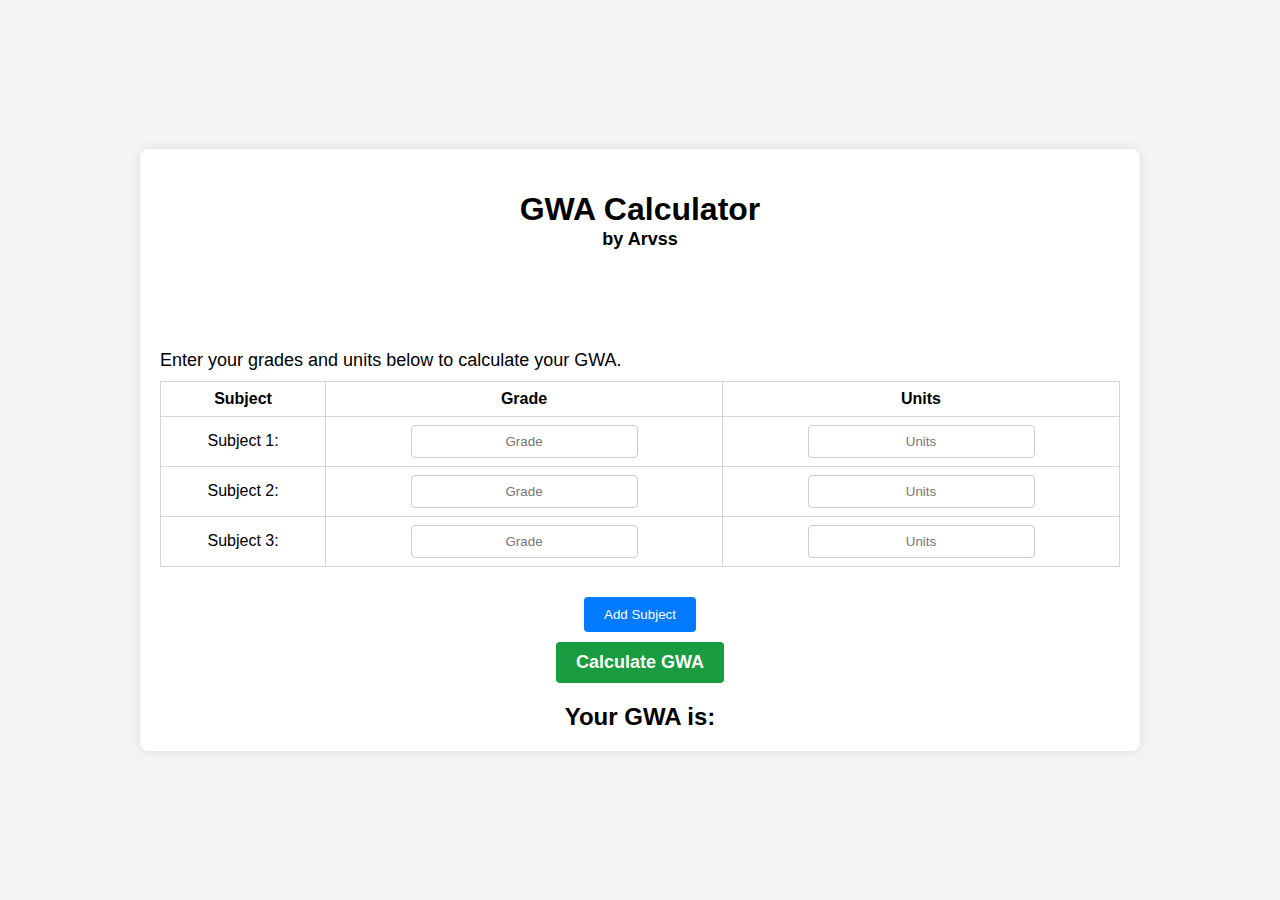
==== grade-calculator/index.html @ c8d3d21d "Added grade calculator HTML, CSS, and JavaScript files" ====
<!DOCTYPE html>
<html lang="en">

<head>
  <meta charset="UTF-8">
  <meta name="viewport" content="width=device-width, initial-scale=1.0">
  <title>GWA Calculator</title>
  <link rel="stylesheet" href="../grade-calculator/style.css">
</head>

<body>
  <div class="container">
    <h1>GWA Calculator</h1>
    <h6>by Arvss</h6>
    <p class="instruction">Enter your grades and units below to calculate your GWA.</p>
    <form id="gwa-form">
      <table id="subjects-table">
        <thead>
          <tr>
            <th>Subject</th>
            <th>Grade</th>
            <th>Units</th>
          </tr>
        </thead>
        <tbody>
          <tr>
            <td>Subject 1:</td>
            <td><input type="text" id="subject1" name="subject1" placeholder="Grade"></td>
            <td><input type="text" id="units1" name="units1" placeholder="Units"></td>
          </tr>
          <tr>
            <td>Subject 2:</td>
            <td><input type="text" id="subject2" name="subject2" placeholder="Grade"></td>
            <td><input type="text" id="units2" name="units2" placeholder="Units"></td>
          </tr>
          <tr>
            <td>Subject 3:</td>
            <td><input type="text" id="subject3" name="subject3" placeholder="Grade"></td>
            <td><input type="text" id="units3" name="units3" placeholder="Units"></td>
          </tr>
        </tbody>
      </table>
      <button type="button" id="add-subject-btn">Add Subject</button>
      <button type="button" id="calculate-btn" class="calcu-btn-design">Calculate GWA</button>
    </form>
    <div id="result">
      <h2>Your GWA is: <span id="gwa-result"></span></h2>
    </div>
  </div>
  <script src="../grade-calculator/script.js"></script>
</body>

</html>
---- grade-calculator/style.css ----
body {
  font-family: Arial, sans-serif;
  background-color: #f4f4f4;
  margin: 0;
  padding: 0;
  display: flex;
  justify-content: center;
  align-items: center;
  height: 100vh;
}

.container {
  background-color: #fff;
  padding: 20px;
  border-radius: 8px;
  box-shadow: 0 0 10px rgba(0, 0, 0, 0.1);
  width: 75%;
  text-align: center;
}

h6 {
  font-size: large;
  margin-top: -20px;
  margin-bottom: 100px;
}

table {
  width: 100%;
  margin-bottom: 20px;
  border-collapse: collapse;
}

th,
td {
  padding: 8px;
  border: 1px solid #d6d6d6;
}

input {
  width: 55%;
  padding: 8px;
  border: 1px solid #ccc;
  border-radius: 4px;
  text-align: center;
}

button {
  background-color: #007bff;
  color: #fff;
  border: none;
  padding: 10px 20px;
  border-radius: 4px;
  cursor: pointer;
  margin-top: 10px;
}

button:hover {
  background-color: #0056b3;
}

#result {
  margin-top: 20px;
}

#result h2 {
  margin: 0;
}

#gwa-result {
  color: red;
}

.calcu-btn-design {
  background-color: #199b40;
  font-weight: bold;
  font-size: large;
}

.calcu-btn-design:hover {
  background-color: #0d6e2c;
}

.instruction {
  margin-bottom: 10px;
  font-size: large;
  display: flex;
}

form {
  display: flex;
  justify-content: center;
  align-items: center;
  flex-direction: column;
}
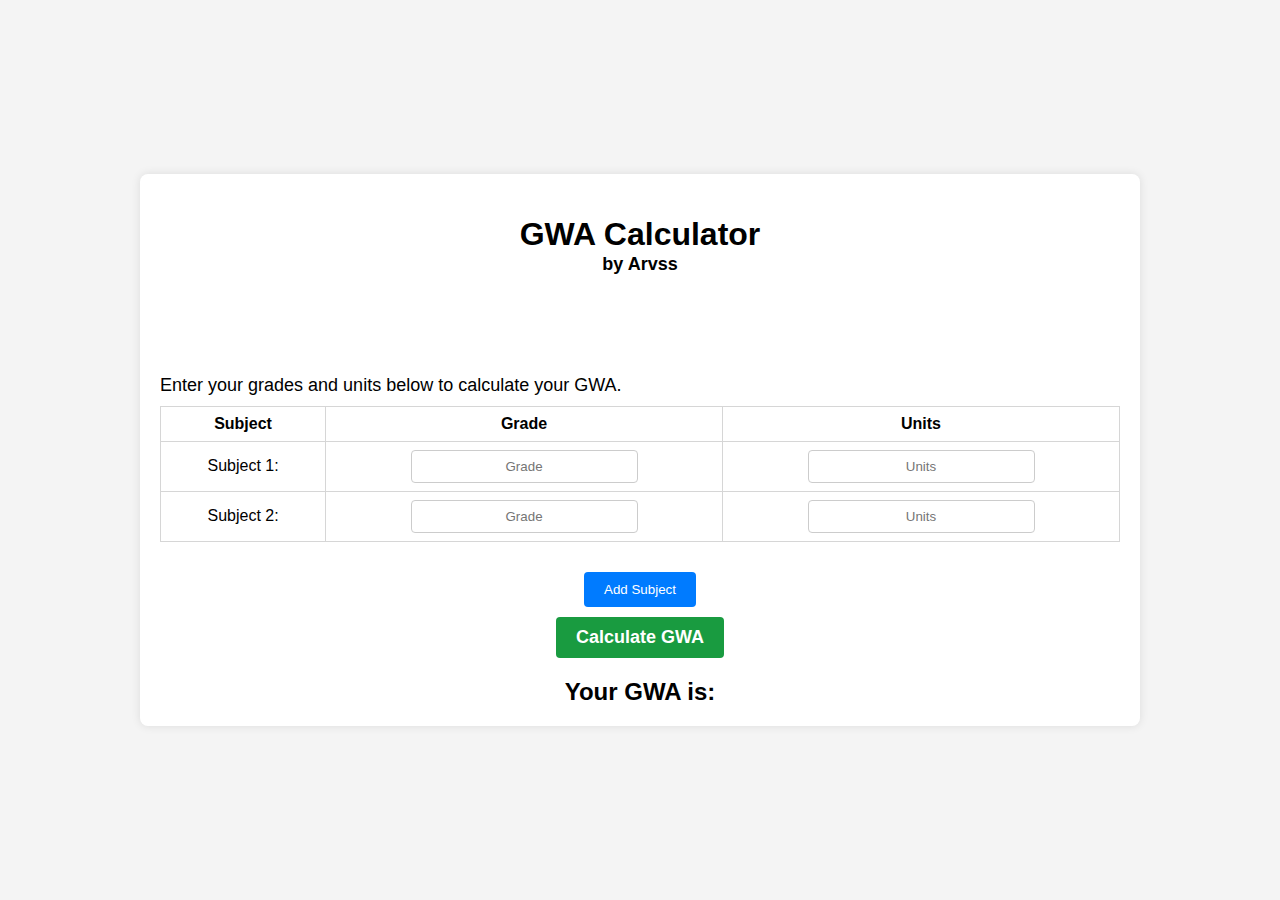
==== commit a0e1bd23: "Added simple validations for inputs" ====
--- a/grade-calculator/index.html
+++ b/grade-calculator/index.html
@@ -25,18 +25,19 @@
         <tbody>
           <tr>
             <td>Subject 1:</td>
-            <td><input type="text" id="subject1" name="subject1" placeholder="Grade"></td>
-            <td><input type="text" id="units1" name="units1" placeholder="Units"></td>
+            <td>
+              <input type="text" id="subject1" name="subject1" placeholder="Grade" inputmode="numeric" pattern="[0-9]*">
+            </td>
+            <td>
+              <input type="text" id="units1" name="units1" placeholder="Units" inputmode="numeric" pattern="[0-9]*">
+            </td>
           </tr>
           <tr>
             <td>Subject 2:</td>
-            <td><input type="text" id="subject2" name="subject2" placeholder="Grade"></td>
-            <td><input type="text" id="units2" name="units2" placeholder="Units"></td>
-          </tr>
-          <tr>
-            <td>Subject 3:</td>
-            <td><input type="text" id="subject3" name="subject3" placeholder="Grade"></td>
-            <td><input type="text" id="units3" name="units3" placeholder="Units"></td>
+            <td><input type="text" id="subject2" name="subject2" placeholder="Grade" inputmode="numeric"
+                pattern="[0-9]*"></td>
+            <td><input type="text" id="units2" name="units2" placeholder="Units" inputmode="numeric" pattern="[0-9]*">
+            </td>
           </tr>
         </tbody>
       </table>
